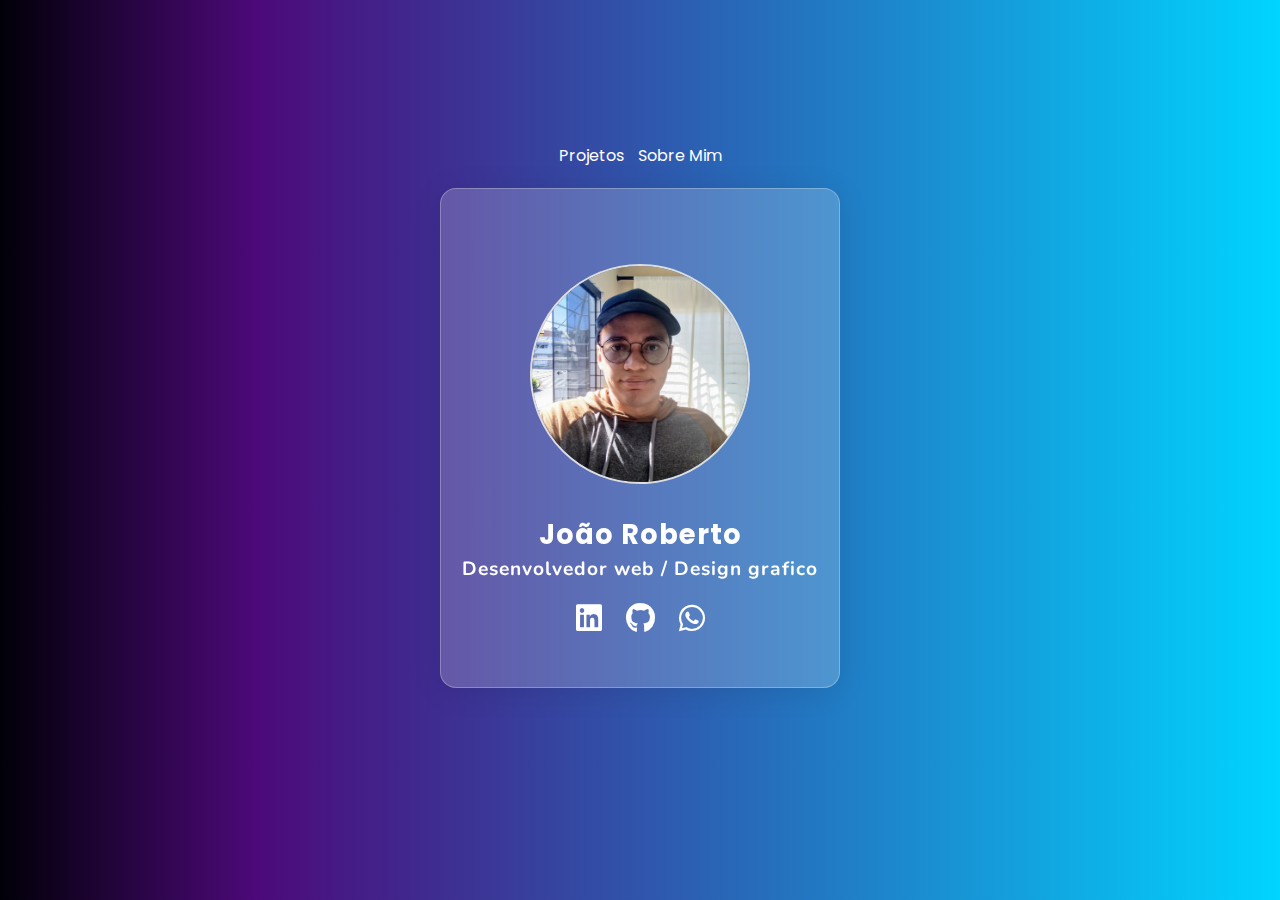
==== index.html @ 6e663dd5 "primeiro" ====
<!DOCTYPE html>
<html lang="en">
<head>
    <meta charset="UTF-8">
    <meta http-equiv="X-UA-Compatible" content="IE=edge">
    <meta name="viewport" content="width=device-width, initial-scale=1.0">
    <title>João Roberto</title>
    <link rel="stylesheet" href="CSS/styleN.css">
    <link rel="stylesheet" href="https://cdnjs.cloudflare.com/ajax/libs/font-awesome/6.2.1/css/all.min.css"/>
    <script src="Java/script.js" defer></script>
</head>

<body>
    <section class="main"> <!--main-->
        <div class="center"> <!--center-->
            <header>
                <div class="menu">
                    <a href="page2.html">Projetos</a>
                    <a id="open-modal">Sobre Mim</a>
                    <div id="fade" class="hide"></div>
                    <div id="modal" class="hide">
                        <div class="modal_picture">
                            <img src="./Imagens/IMG_20180912_103251.jpg" alt="">
                        </div> 
                        <div class="contentx">
                            <h2> Sobre mim </h2>
                            <p> Sou formado em design grafico e em analise de desenvolvimento de sistemas. Gosto de tecnologia, aprender e de ser prestativo. Me esforço para ser util e dou o melhor de mim!
                            </p>
                           <h3> Hobbys </h3>
                           <div class="parente">
                            <ul>
                                <li> Assistir animes</li>
                                <li> Ler </li>
                                <li> Ver futebol</li>
                                <li> Jogar videogame</li>
                            </ul>
                           </div>
                           <div class="butoon">
                            <a href="Curriculo João Roberto.pdf" download>Curriculo</a>
                            <a id="close-modal"> fechar </a>
                           </div>
                        </div>
                    </div>
                </div>
            </header>
            <div class="box-area"> <!--box-area-->
                <div class="card"> <!--card-->
                    <div class="conteudo"> <!--conteudo do card-->
                        <div class="imag-box">
                            <img src="./135152108_3401654223291132_4930028862518450051_n.jpg" alt="">
                        </div>
                        <div class="information">
                            <h4>João Roberto</h4>
                            <h5>Desenvolvedor web / Design grafico</h5>
                        </div>
                        <div class="icons">
                            <a href="https://www.linkedin.com/in/jo%C3%A3o-roberto-pessoa-neto-161ba6214" target="_blank"><i class="fa-brands fa-linkedin" aria-hidden="true"></i></a>
                            <a href="https://github.com/joaoroberto39" target="_blank"><i class="fa-brands fa-github" aria-hidden="true"></i></a>
                            <a class="item" href="#"><i class="fa-brands fa-whatsapp" aria-hidden="true"></i> <div class="toolip"> +55(81)99929-9273 </div></a>
                        </div>
                    </div><!--conteudo-->
                </div> <!--card-->
            </div> <!--box-area-->

        </div> <!--center-->
    </section> <!--main-->

</body>

</html>
---- CSS/styleN.css ----
@import url('https://fonts.googleapis.com/css2?family=Nunito:ital,wght@1,300&family=Poppins:wght@500&display=swap');

*
{
	margin: 0;
	padding: 0;
	box-sizing: border-box;
}
html, body
{
	
	overflow-x: hidden;

    
}
body 
{
  
    height: 100vh;
    background: rgb(1,0,8);
    background: linear-gradient(90deg, rgba(1,0,8,1) 0%, rgba(76,9,121,1) 20%, rgba(0,212,255,1) 100%); 
}
@keyframes transitionIN
 {
  from{
    opacity: 0;
    transform: rotatex(-10deg);

  }
  to{
    opacity: 1;
    transform: rotatex(0);
  }
}

/*----------------------pagina index--------------------*/ /*----------------------pagina index--------------------*/ /*----------------------pagina index--------------------*/
section.main
{
    display: flex;
    align-items: center;
    justify-content: center;
    width: 100%;
	  min-height: 100%;
    animation: transitionIN 0.75s;

}
header
{
    display: flex;
    justify-content: center;
    font-family: 'Poppins', sans-serif;

}
a
{
    display: inline-block;
	  margin: 0 5px;
	  color: white;
    text-decoration: none;
    position: relative;
    cursor: pointer;
}
.menu a::after
{
    content: " ";
    width: 0%;
    height: 2px;
    border-radius: 1px;
    background-color: white;
    position: absolute;
    bottom: 0;
    left: 0;
    transition: 0.5s ease-in-out; 


}
.menu a:hover::after
{
	width: 100%;
}
.box-area
{
    display: flex;
    align-items: center;
    justify-content: center;
    flex-wrap: wrap;
    padding: 0;

}
.card
{
    width: 400px;
    height: 500px;
    padding: 60px, 30px;
    margin: 20px;
    background: rgba(255, 255, 255, 0.2);
    border-radius: 16px;
    box-shadow: 0 4px 30px rgba(0, 0, 0, 0.1);
    backdrop-filter: blur(5.7px);
    -webkit-backdrop-filter: blur(5.7px);
    border: 1px solid rgba(255, 255, 255, 0.28);
    margin-bottom: 70px;         

}
.box-area .card .conteudo
{
    display: flex;
    align-items: center;
    justify-content: center;
    flex-direction: column;
    margin-top: 75px;

}
.box-area .card .conteudo .imag-box
{
    width: 220px;
    height: 220px;
    border-radius: 50%;
    border: 2px solid #ddd;
    position: relative;
    margin-bottom: 10px;
    overflow: hidden;
    
}

.box-area .card .conteudo .imag-box img 
{
    position: absolute;
    top: 0;
    left: 0;
    width: 100%;
    height: 100%;
    object-fit: cover;
}
.box-area .card .conteudo .information 
{
    margin-top: 20px;
}

.box-area .card .conteudo .information h4
{
    font-family: 'Poppins', sans-serif;
    font-size: 1.7rem;
    color: white;
    text-align: center;
    letter-spacing: 1px;
}

.box-area .card .conteudo .information h5 
{
    font-size: 1.2rem;
    font-family: 'Nunito', sans-serif;
    text-align: center;
    letter-spacing: 1px;
    color: white;
}

.box-area .card .conteudo .icons 
{
    margin-top: 10px;
}

.box-area .card .conteudo .icons a
{
    text-decoration: none;
    color: white;
    font-size: 30px;
    margin: 10px;
    text-align: center;
}
.item:hover:hover>.toolip
{
  opacity: 1;
}
.toolip
{
  width: 105px;
  display: flex;
  justify-content: center;
  height: 20px;
  background-color: dimgray;
  color: #fff;
  font-size: 9.7px;
  font-family: 'Nunito', sans-serif;
  align-items: center;
  border-radius: 10px;
  position: absolute;
  will-change: transform;
  opacity: 0;
  transition: all 0.4s;
  left: 40px;
  bottom: 8px;
}
p
{
  margin-top: 3px;
}
.box-area .card .conteudo .icons a::after
{
    content: " ";
    width: 0%;
    height: 2px;
    border-radius: 1px;
    background-color: white;
    position: absolute;
    bottom: 0;
    left: 0;
    transition: 0.5s ease-in-out; 
}

.box-area .card .conteudo .icons a:hover::after
{
    width: 100%;
}
/*----------------------pagina index--------------------*/ /*----------------------pagina index--------------------*/ /*----------------------pagina index--------------------*/

/*----------------------pagina 2--------------------*/ /*----------------------pagina 2--------------------*/ /*----------------------pagina 2--------------------*/ /*----------------------pagina 2--------------------*/
.primeira_parteC
  {
    display: flex;
    animation: transitionIN 0.75s;
  
  }
  .tituloG h1
  {
    font-family: 'Poppins', sans-serif;
    color: white;
    text-align: center; 
    margin-left: 420px; 
    margin-top: 30px;
    
  }
  .tituloG
  {
    width: 80%;
  }
  .btn_Voltar a
  {
    display: inline-block;
	  margin: 0 5px;
    text-decoration: none;
    position: relative;
    font-family: 'Poppins', sans-serif;
    color: white; 
    padding: 5px 20px;    
    left: 10px;
    top: 40px;
  }
  .btn_Voltar a::after
  {
    content: " ";
    width: 0%;
    height: 2px;
    border-radius: 1px;
    background-color: white;
    position: absolute;
    bottom: 0;
    left: 0;
    transition: 0.5s ease-in-out;
  }
  .btn_Voltar a:hover::after
  {
    width: 100%; 
  }
  .galeria
  {
    min-height: 100vh;
    background-color: var(--light-bg);
    padding: 20px;
    animation: transitionIN 0.75s;
  }
  .galeria .imagem_container
  {
    columns: 3 350px;
    column-gap: 15px;
  }
  .galeria .imagem_container img
  {
    width: 100%;
    margin-bottom: 15px;
    cursor: pointer;
    box-shadow: var(--box-shadow);
  }
  .galeria .imagem_container img:hover
  {
    transform: scale(.95);
  }
 /*----------------------pagina 2--------------------*//*----------------------pagina 2--------------------*//*----------------------pagina 2--------------------*/

 /*----------------------Modal--------------------*//*----------------------modal--------------------*//*----------------------modal--------------------*/
#fade, #modal
{
  transition: 0.5s;
  opacity: 1;
  pointer-events: all;
}
#fade
{
  position: fixed;
  top: 0;
  left: 0;
  width: 100%;
  height: 100%;
  background-color: rgba(0, 0, 0, 0.6);
  z-index: 5;
}
#modal
{
  background: rgba(255, 255, 255, 0.2);
  border-radius: 16px;
  position: fixed;
  top: 50%;
  left: 50%;
  z-index: 10;
  transform: translate(-50%,-50%);
  box-shadow: 0 4px 30px rgba(0, 0, 0, 0.1);
  backdrop-filter: blur(5.7px);
  -webkit-backdrop-filter: blur(5.7px);
  border: 1px solid rgba(255, 255, 255, 0.28); 
  width: 500px;
  max-width: 90%;
  height: 555px;
  display:flex;
  flex-direction: column;
  padding: 0px 20px;
}
.modal_picture
{
  
 position: relative;
 top: -60px;
 left: 50%;
 transform: translate(-50%, 0%);
 height: 230px;
 width: 230px;
 border-radius: 50%;
 box-shadow: 0 15px 50px rgba(0, 0, 0, 0.35);
 border: 2px solid #ddd;

}
.modal_picture img 
{
    position: relative;
    top: 0;
    left: 0;
    width: 100%;
    height: 100%;
    border-radius: 50%;
    object-fit: cover;
}
.contentx
{
  display: flex;
  flex-direction: column;
  justify-content: center;
  margin-top: -30px;
  
}
.contentx h2
{
  color: #fff;
  text-align: center;
  padding-bottom: 5px;

}
p
{
  color: #fff;
  text-justify: auto;
}

h3
{
  margin-top: 20px;
  color: #fff;
  text-align: center;
}
.parente
{
  
  margin-top: 5px;
}
ul
{
  width: 400px; 
  color: #fff;
  margin-left: auto; 
	margin-right: auto;
}

.butoon
{
  display: flex;
  margin-top: 20px;
  justify-content: center;
  margin-left: -10px;
}

#modal.hide,
#fade.hide
{
  opacity: 0;
  pointer-events: none;
}

#modal.hide
{
  top: 0;
}

 /*----------------------Modal--------------------*//*----------------------modal--------------------*//*----------------------modal--------------------*/
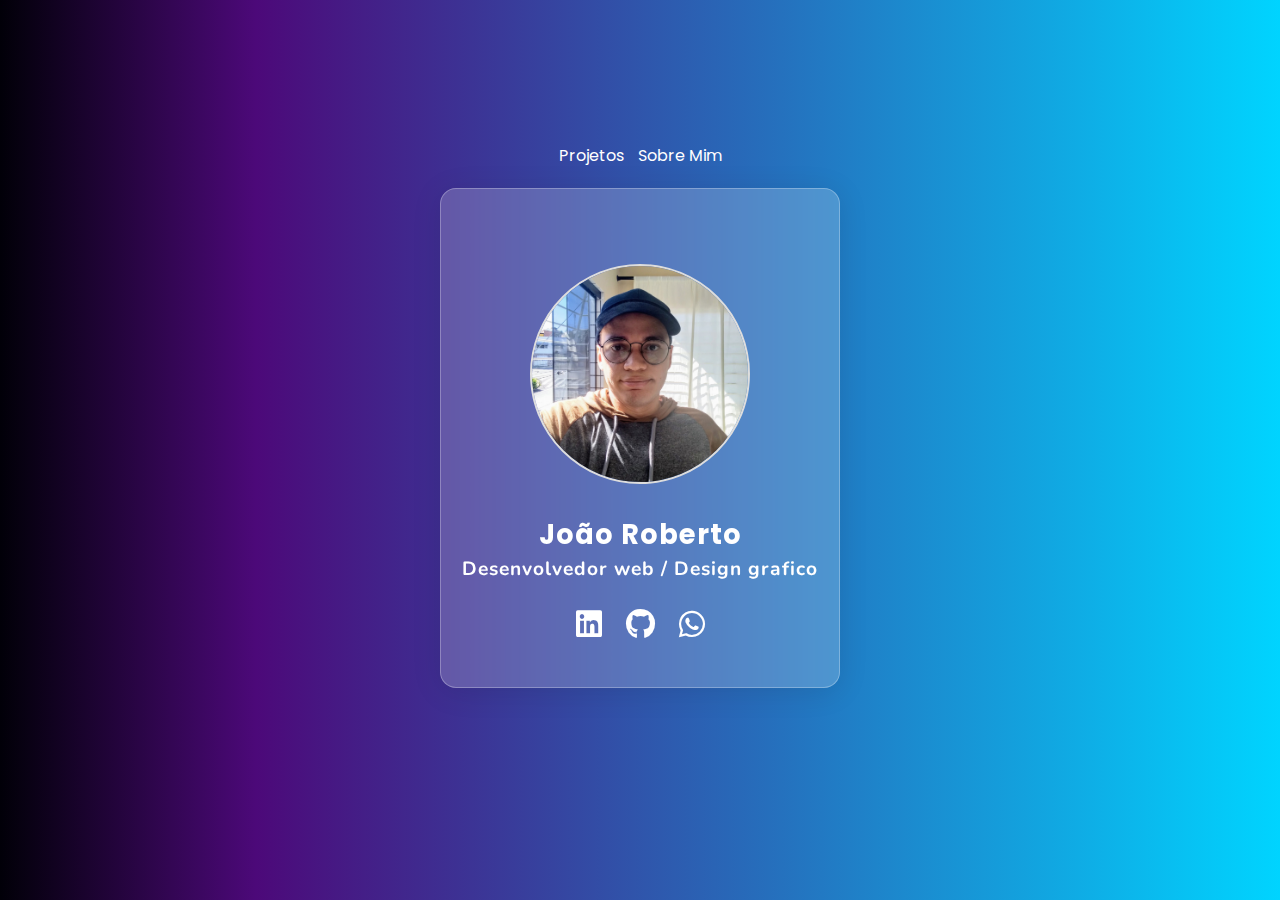
==== commit 615184a2: "alteração curriculo" ====
--- a/index.html
+++ b/index.html
@@ -36,7 +36,7 @@
                             </ul>
                            </div>
                            <div class="butoon">
-                            <a href="Curriculo João Roberto.pdf" download>Curriculo</a>
+                            <a href="Curriculo João Roberto!!.pdf" download>Curriculo</a>
                             <a id="close-modal"> fechar </a>
                            </div>
                         </div>
--- a/CSS/styleN.css
+++ b/CSS/styleN.css
@@ -56,11 +56,12 @@
     display: inline-block;
 	  margin: 0 5px;
 	  color: white;
+    font-family: 'Poppins', sans-serif;
     text-decoration: none;
     position: relative;
     cursor: pointer;
 }
-.menu a::after
+a::after
 {
     content: " ";
     width: 0%;
@@ -74,7 +75,7 @@
 
 
 }
-.menu a:hover::after
+a:hover::after
 {
 	width: 100%;
 }
@@ -219,48 +220,25 @@
   {
     display: flex;
     animation: transitionIN 0.75s;
-  
-  }
-  .tituloG h1
-  {
-    font-family: 'Poppins', sans-serif;
-    color: white;
-    text-align: center; 
-    margin-left: 420px; 
-    margin-top: 30px;
+    justify-content: center;
+
+  
+  }
+  .primeira_parteC a 
+  {
+    margin-top: 10px;
+  }
+
+  @media screen and (max-width:768px) {
+    .primeira_parteC {
+      display: block;
+      margin: 0 auto;
+      justify-content: center;
+      text-align: center;
+      align-items: center;
+
+    }
     
-  }
-  .tituloG
-  {
-    width: 80%;
-  }
-  .btn_Voltar a
-  {
-    display: inline-block;
-	  margin: 0 5px;
-    text-decoration: none;
-    position: relative;
-    font-family: 'Poppins', sans-serif;
-    color: white; 
-    padding: 5px 20px;    
-    left: 10px;
-    top: 40px;
-  }
-  .btn_Voltar a::after
-  {
-    content: " ";
-    width: 0%;
-    height: 2px;
-    border-radius: 1px;
-    background-color: white;
-    position: absolute;
-    bottom: 0;
-    left: 0;
-    transition: 0.5s ease-in-out;
-  }
-  .btn_Voltar a:hover::after
-  {
-    width: 100%; 
   }
   .galeria
   {
@@ -408,4 +386,12 @@
   top: 0;
 }
 
+@media screen and (max-width:550px){
+  #modal{
+    height: 600px;
+    width: 520px;
+  
+  }
+}
+
  /*----------------------Modal--------------------*//*----------------------modal--------------------*//*----------------------modal--------------------*/